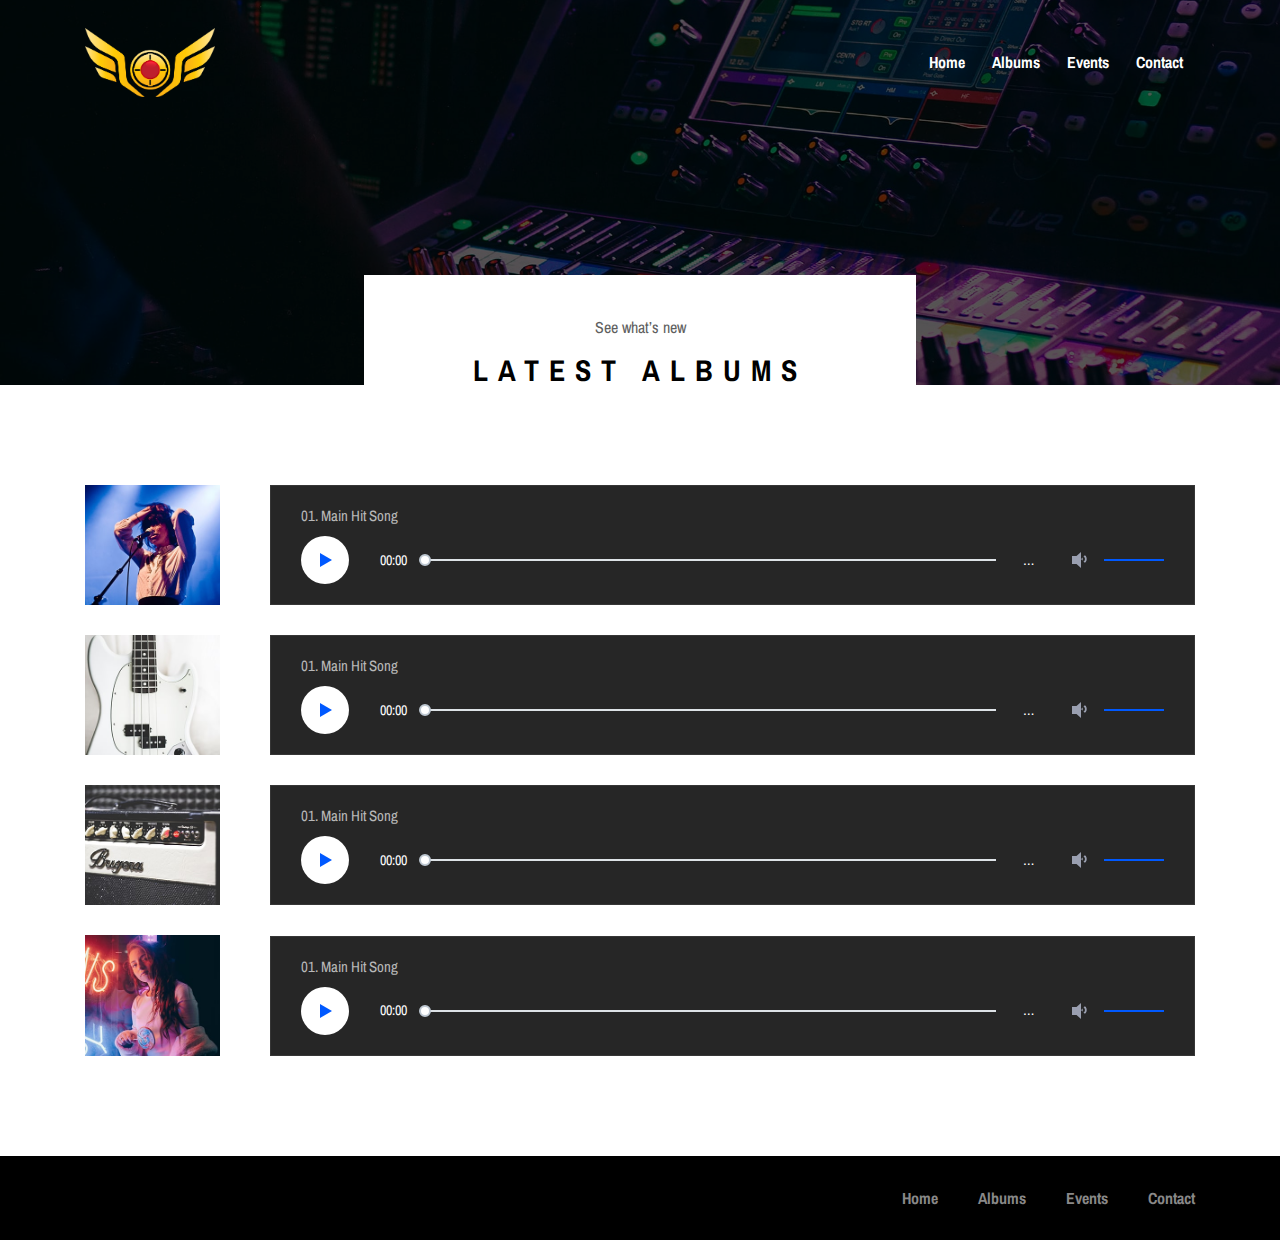
==== albums-store.html @ 9c610bf9 "First commit" ====
<!DOCTYPE html>
<html lang="en">

<head>
    <meta charset="UTF-8">
    <meta name="description" content="">
    <meta http-equiv="X-UA-Compatible" content="IE=edge">
    <meta name="viewport" content="width=device-width, initial-scale=1, shrink-to-fit=no">
    <!-- The above 4 meta tags *must* come first in the head; any other head content must come *after* these tags -->

    <!-- Title -->
    <title>The Redbuttons Productions - Albums</title>

    <!-- Favicon -->
    <link rel="icon" href="img/core-img/favicon.ico">

    <!-- Stylesheet -->
    <link rel="stylesheet" href="style.css">

</head>

<body>
    <!-- Preloader -->
    <div class="preloader d-flex align-items-center justify-content-center">
        <div class="lds-ellipsis">
            <div></div>
            <div></div>
            <div></div>
            <div></div>
        </div>
    </div>

    <!-- ##### Header Area Start ##### -->
    <header class="header-area">
        <!-- Navbar Area -->
        <div class="oneMusic-main-menu">
            <div class="classy-nav-container breakpoint-off">
                <div class="container">
                    <!-- Menu -->
                    <nav class="classy-navbar justify-content-between" id="oneMusicNav">

                        <!-- Nav brand -->
                        <a href="index.html" class="nav-brand"><img src="img/core-img/logo.png" alt=""></a>

                        <!-- Navbar Toggler -->
                        <div class="classy-navbar-toggler">
                            <span class="navbarToggler"><span></span><span></span><span></span></span>
                        </div>

                        <!-- Menu -->
                        <div class="classy-menu">

                            <!-- Close Button -->
                            <div class="classycloseIcon">
                                <div class="cross-wrap"><span class="top"></span><span class="bottom"></span></div>
                            </div>

                            <!-- Nav Start -->
                            <div class="classynav">
                                <ul>
                                    <li><a href="index.html">Home</a></li>
                                    <li><a href="albums-store.html">Albums</a></li>
                                    <!-- <li><a href="#">Pages</a>
                                        <ul class="dropdown">
                                            <li><a href="index.html">Home</a></li>
                                            <li><a href="albums-store.html">Albums</a></li>
                                            <li><a href="event.html">Events</a></li>
                                            <li><a href="blog.html">News</a></li>
                                            <li><a href="contact.html">Contact</a></li>
                                            <li><a href="elements.html">Elements</a></li>
                                            <li><a href="login.html">Login</a></li>
                                             <li><a href="#">Dropdown</a>
                                                <ul class="dropdown">
                                                    <li><a href="#">Even Dropdown</a></li>
                                                    <li><a href="#">Even Dropdown</a></li>
                                                    <li><a href="#">Even Dropdown</a></li>
                                                    <li><a href="#">Even Dropdown</a>
                                                        <ul class="dropdown">
                                                            <li><a href="#">Deeply Dropdown</a></li>
                                                            <li><a href="#">Deeply Dropdown</a></li>
                                                            <li><a href="#">Deeply Dropdown</a></li>
                                                            <li><a href="#">Deeply Dropdown</a></li>
                                                            <li><a href="#">Deeply Dropdown</a></li>
                                                        </ul>
                                                    </li>
                                                    <li><a href="#">Even Dropdown</a></li>
                                                </ul>
                                            </li> 
                                        </ul>
                                    </li> -->
                                    <li><a href="event.html">Events</a></li>
                                    <!-- <li><a href="blog.html">News</a></li> -->
                                    <li><a href="contact.html">Contact</a></li>
                                </ul>

                                <!-- Login/Register & Cart Button -->
                                <!-- <div class="login-register-cart-button d-flex align-items-center"> -->
                                <!-- Login/Register -->
                                <!-- <div class="login-register-btn mr-50">
                                        <a href="login.html" id="loginBtn">Login / Register</a>
                                    </div> -->

                                <!-- Cart Button -->
                                <!-- <div class="cart-btn">
                                        <p><span class="icon-shopping-cart"></span> <span class="quantity">1</span></p>
                                    </div> -->
                            </div>
                        </div>
                        <!-- Nav End -->

                </div>
                </nav>
            </div>
        </div>
        </div>
    </header>
    <!-- ##### Header Area End ##### -->

    <!-- ##### Breadcumb Area Start ##### -->
    <section class="breadcumb-area bg-img bg-overlay" style="background-image: url(img/bg-img/breadcumb3.jpg);">
        <div class="bradcumbContent">
            <p>See what’s new</p>
            <h2>Latest Albums</h2>
        </div>
    </section>
    <!-- ##### Breadcumb Area End ##### -->

    <!-- ##### Album Catagory Area Start ##### -->
    <!-- <section class="album-catagory section-padding-100-0">
        <div class="container">
            <div class="row">
                <div class="col-12">
                    <div class="browse-by-catagories catagory-menu d-flex flex-wrap align-items-center mb-70">
                        <a href="#" data-filter="*">Browse All</a>
                        <a href="#" data-filter=".a" class="active">A</a>
                        <a href="#" data-filter=".b">B</a>
                        <a href="#" data-filter=".c">C</a>
                        <a href="#" data-filter=".d">D</a>
                        <a href="#" data-filter=".e">E</a>
                        <a href="#" data-filter=".f">F</a>
                        <a href="#" data-filter=".g">G</a>
                        <a href="#" data-filter=".h">H</a>
                        <a href="#" data-filter=".i">I</a>
                        <a href="#" data-filter=".j">J</a>
                        <a href="#" data-filter=".k">K</a>
                        <a href="#" data-filter=".l">L</a>
                        <a href="#" data-filter=".m">M</a>
                        <a href="#" data-filter=".n">N</a>
                        <a href="#" data-filter=".o">O</a>
                        <a href="#" data-filter=".p">P</a>
                        <a href="#" data-filter=".q">Q</a>
                        <a href="#" data-filter=".r">R</a>
                        <a href="#" data-filter=".s">S</a>
                        <a href="#" data-filter=".t">T</a>
                        <a href="#" data-filter=".u">U</a>
                        <a href="#" data-filter=".v">V</a>
                        <a href="#" data-filter=".w">W</a>
                        <a href="#" data-filter=".x">X</a>
                        <a href="#" data-filter=".y">Y</a>
                        <a href="#" data-filter=".z">Z</a>
                        <a href="#" data-filter=".number">0-9</a>
                    </div>
                </div>
            </div>

            <div class="row oneMusic-albums">

                - Single Album --
                <div class="col-12 col-sm-4 col-md-3 col-lg-2 single-album-item t c p">
                    <div class="single-album">
                        <img src="img/bg-img/a1.jpg" alt="">
                        <div class="album-info">
                            <a href="#">
                                <h5>The Cure</h5>
                            </a>
                            <p>Second Song</p>
                        </div>
                    </div>
                </div>

                <-- Single Album --
                <div class="col-12 col-sm-4 col-md-3 col-lg-2 single-album-item s e q">
                    <div class="single-album">
                        <img src="img/bg-img/a2.jpg" alt="">
                        <div class="album-info">
                            <a href="#">
                                <h5>Sam Smith</h5>
                            </a>
                            <p>Underground</p>
                        </div>
                    </div>
                </div>

                <-- Single Album --
                <div class="col-12 col-sm-4 col-md-3 col-lg-2 single-album-item w f r">
                    <div class="single-album">
                        <img src="img/bg-img/a3.jpg" alt="">
                        <div class="album-info">
                            <a href="#">
                                <h5>Will I am</h5>
                            </a>
                            <p>First</p>
                        </div>
                    </div>
                </div>

                <!- Single Album --
                <div class="col-12 col-sm-4 col-md-3 col-lg-2 single-album-item t g u">
                    <div class="single-album">
                        <img src="img/bg-img/a4.jpg" alt="">
                        <div class="album-info">
                            <a href="#">
                                <h5>The Cure</h5>
                            </a>
                            <p>Second Song</p>
                        </div>
                    </div>
                </div>

                <!- Single Album --
                <div class="col-12 col-sm-4 col-md-3 col-lg-2 single-album-item d h v">
                    <div class="single-album">
                        <img src="img/bg-img/a5.jpg" alt="">
                        <div class="album-info">
                            <a href="#">
                                <h5>DJ SMITH</h5>
                            </a>
                            <p>The Album</p>
                        </div>
                    </div>
                </div>

                <!- Single Album --
                <div class="col-12 col-sm-4 col-md-3 col-lg-2 single-album-item t i x">
                    <div class="single-album">
                        <img src="img/bg-img/a6.jpg" alt="">
                        <div class="album-info">
                            <a href="#">
                                <h5>The Ustopable</h5>
                            </a>
                            <p>Unplugged</p>
                        </div>
                    </div>
                </div>

                <!- Single Album --
                <div class="col-12 col-sm-4 col-md-3 col-lg-2 single-album-item b j y">
                    <div class="single-album">
                        <img src="img/bg-img/a7.jpg" alt="">
                        <div class="album-info">
                            <a href="#">
                                <h5>Beyonce</h5>
                            </a>
                            <p>Songs</p>
                        </div>
                    </div>
                </div>

                <!- Single Album --
                <div class="col-12 col-sm-4 col-md-3 col-lg-2 single-album-item a k z">
                    <div class="single-album">
                        <img src="img/bg-img/a8.jpg" alt="">
                        <div class="album-info">
                            <a href="#">
                                <h5>Aam Smith</h5>
                            </a>
                            <p>Underground</p>
                        </div>
                    </div>
                </div>

                <-- Single Album --
                <div class="col-12 col-sm-4 col-md-3 col-lg-2 single-album-item w l number">
                    <div class="single-album">
                        <img src="img/bg-img/a9.jpg" alt="">
                        <div class="album-info">
                            <a href="#">
                                <h5>Will I am</h5>
                            </a>
                            <p>First</p>
                        </div>
                    </div>
                </div>

                <!- Single Album --
                <div class="col-12 col-sm-4 col-md-3 col-lg-2 single-album-item d m">
                    <div class="single-album">
                        <img src="img/bg-img/a10.jpg" alt="">
                        <div class="album-info">
                            <a href="#">
                                <h5>DJ SMITH</h5>
                            </a>
                            <p>The Album</p>
                        </div>
                    </div>
                </div>

                <-- Single Album --
                <div class="col-12 col-sm-4 col-md-3 col-lg-2 single-album-item t n">
                    <div class="single-album">
                        <img src="img/bg-img/a11.jpg" alt="">
                        <div class="album-info">
                            <a href="#">
                                <h5>The Ustopable</h5>
                            </a>
                            <p>Unplugged</p>
                        </div>
                    </div>
                </div>

                <- Single Album --
                <div class="col-12 col-sm-4 col-md-3 col-lg-2 single-album-item b o">
                    <div class="single-album">
                        <img src="img/bg-img/a12.jpg" alt="">
                        <div class="album-info">
                            <a href="#">
                                <h5>Beyonce</h5>
                            </a>
                            <p>Songs</p>
                        </div>
                    </div>
                </div>

            </div>
        </div>
    </section>
    ##### Album Catagory Area End ##### -->

    <!-- ##### Buy Now Area Start ##### -->
    <!-- <div class="oneMusic-buy-now-area mb-100">
        <div class="container">
            <div class="row"> -->

    <!-- Single Album Area -->
    <!-- <div class="col-12 col-sm-6 col-md-3">
                    <div class="single-album-area">
                        <div class="album-thumb">
                            <img src="img/bg-img/b1.jpg" alt="">
                            <!-- Album Price -->
    <!-- <div class="album-price">
        <p>$0.90</p>
    </div>  -->
    <!-- Play Icon -->
    <!-- <div class="play-icon">
                                <a href="#" class="video--play--btn"><span class="icon-play-button"></span></a>
                            </div>
                        </div>
                        <div class="album-info">
                            <a href="#">
                                <h5>Garage Band</h5>
                            </a>
                            <p>Radio Station</p>
                        </div>
                    </div>
                </div> -->

    <!-- Single Album Area -->
    <!-- <div class="col-12 col-sm-6 col-md-3">
                    <div class="single-album-area">
                        <div class="album-thumb">
                            <img src="img/bg-img/b2.jpg" alt="">
                        </div>
                        <div class="album-info">
                            <a href="#">
                                <h5>Noises</h5>
                            </a>
                            <p>Buble Gum</p>
                        </div>
                    </div>
                </div> -->

    <!-- Single Album Area -->
    <!-- <div class="col-12 col-sm-6 col-md-3">
                    <div class="single-album-area">
                        <div class="album-thumb">
                            <img src="img/bg-img/b3.jpg" alt="">
                        </div>
                        <div class="album-info">
                            <a href="#">
                                <h5>Jess Parker</h5>
                            </a>
                            <p>The Album</p>
                        </div>
                    </div>
                </div> -->

    <!-- Single Album Area -->
    <!-- <div class="col-12 col-sm-6 col-md-3">
                    <div class="single-album-area">
                        <div class="album-thumb">
                            <img src="img/bg-img/b4.jpg" alt="">
                        </div>
                        <div class="album-info">
                            <a href="#">
                                <h5>Noises</h5>
                            </a>
                            <p>Buble Gum</p>
                        </div>
                    </div>
                </div>

            </div>

            <div class="row">
                <div class="col-12">
                    <div class="load-more-btn text-center">
                        <a href="#" class="btn oneMusic-btn">Load More <i class="fa fa-angle-double-right"></i></a>
                    </div>
                </div>
            </div>
        </div>
    </div> -->
    <!-- ##### Buy Now Area End ##### -->

    <!-- ##### Add Area Start ##### -->
    <!-- <div class="add-area mb-100">
        <div class="container">
            <div class="row">
                <div class="col-12">
                    <div class="adds">
                        <a href="#"><img src="img/bg-img/add3.gif" alt=""></a>
                    </div>
                </div>
            </div>
        </div>
    </div> -->
    <!-- ##### Add Area End ##### -->

    <!-- ##### Song Area Start ##### -->
    <div class="one-music-songs-area mb-70">
        <div class="container">
            <div class="row">

                <!-- Single Song Area -->
                <div class="col-12 section-padding-100-0">
                    <div class="single-song-area mb-30 d-flex flex-wrap align-items-end">
                        <div class="song-thumbnail">
                            <img src="img/bg-img/s1.jpg" alt="">
                        </div>
                        <div class="song-play-area">
                            <div class="song-name">
                                <p>01. Main Hit Song</p>
                            </div>
                            <audio preload="auto" controls>
                                <source src="audio/dummy-audio.mp3">
                            </audio>
                        </div>
                    </div>
                </div>

                <!-- Single Song Area -->
                <div class="col-12">
                    <div class="single-song-area mb-30 d-flex flex-wrap align-items-end ">
                        <div class="song-thumbnail">
                            <img src="img/bg-img/s2.jpg" alt="">
                        </div>
                        <div class="song-play-area">
                            <div class="song-name">
                                <p>01. Main Hit Song</p>
                            </div>
                            <audio preload="auto" controls>
                                <source src="audio/dummy-audio.mp3">
                            </audio>
                        </div>
                    </div>
                </div>

                <!-- Single Song Area -->
                <div class="col-12">
                    <div class="single-song-area mb-30 d-flex flex-wrap align-items-end">
                        <div class="song-thumbnail">
                            <img src="img/bg-img/s3.jpg" alt="">
                        </div>
                        <div class="song-play-area">
                            <div class="song-name">
                                <p>01. Main Hit Song</p>
                            </div>
                            <audio preload="auto" controls>
                                <source src="audio/dummy-audio.mp3">
                            </audio>
                        </div>
                    </div>
                </div>

                <!-- Single Song Area -->
                <div class="col-12">
                    <div class="single-song-area mb-30 d-flex flex-wrap align-items-end">
                        <div class="song-thumbnail">
                            <img src="img/bg-img/s4.jpg" alt="">
                        </div>
                        <div class="song-play-area">
                            <div class="song-name">
                                <p>01. Main Hit Song</p>
                            </div>
                            <audio preload="auto" controls>
                                <source src="audio/dummy-audio.mp3">
                            </audio>
                        </div>
                    </div>
                </div>

            </div>
        </div>
    </div>
    <!-- ##### Song Area End ##### -->

    <!-- ##### Contact Area Start ##### -->
    <!-- <section class="contact-area section-padding-100 bg-img bg-overlay bg-fixed has-bg-img"
        style="background-image: url(img/bg-img/bg-2.jpg);">
        <div class="container">
            <div class="row">
                <div class="col-12">
                    <div class="section-heading white">
                        <p>See what’s new</p>
                        <h2>Get In Touch</h2>
                    </div>
                </div>
            </div>

            <div class="row">
                <div class="col-12">
                    <- Contact Form Area --
                    <div class="contact-form-area">
                        <form action="#" method="post">
                            <div class="row">
                                <div class="col-md-6 col-lg-4">
                                    <div class="form-group">
                                        <input type="text" class="form-control" id="name" placeholder="Name">
                                    </div>
                                </div>
                                <div class="col-md-6 col-lg-4">
                                    <div class="form-group">
                                        <input type="email" class="form-control" id="email" placeholder="E-mail">
                                    </div>
                                </div>
                                <div class="col-lg-4">
                                    <div class="form-group">
                                        <input type="text" class="form-control" id="subject" placeholder="Subject">
                                    </div>
                                </div>
                                <div class="col-12">
                                    <div class="form-group">
                                        <textarea name="message" class="form-control" id="message" cols="30" rows="10"
                                            placeholder="Message"></textarea>
                                    </div>
                                </div>
                                <div class="col-12 text-center">
                                    <button class="btn oneMusic-btn mt-30" type="submit">Send <i
                                            class="fa fa-angle-double-right"></i></button>
                                </div>
                            </div>
                        </form>
                    </div>
                </div>
            </div>
        </div>
    </section> -->
    <!-- ##### Contact Area End ##### -->

    <!-- ##### Footer Area Start ##### -->
    <footer class="footer-area">
        <div class="container">
            <div class="row d-flex flex-wrap align-items-center">
                <div class="col-12 col-md-6">
                    <!-- <a href="#"><img src="img/core-img/logo.png" alt=""></a>
                    <p class="copywrite-text"><a href="#"> -->
                    <!-- Link back to Colorlib can't be removed. Template is licensed under CC BY 3.0. -->
                    <!-- Copyright &copy;
                            <script>document.write(new Date().getFullYear());</script> All rights reserved | This
                            template is made with <i class="fa fa-heart-o" aria-hidden="true"></i> by <a
                                href="https://colorlib.com" target="_blank">Colorlib</a> -->
                    <!-- Link back to Colorlib can't be removed. Template is licensed under CC BY 3.0. -->
                    </p>
                </div>

                <div class="col-12 col-md-6">
                    <div class="footer-nav">
                        <ul>
                            <li><a href="#">Home</a></li>
                            <li><a href="#">Albums</a></li>
                            <li><a href="#">Events</a></li>
                            <!-- <li><a href="#">News</a></li> -->
                            <li><a href="#">Contact</a></li>
                        </ul>
                    </div>
                </div>
            </div>
        </div>
    </footer>
    <!-- ##### Footer Area Start ##### -->

    <!-- ##### All Javascript Script ##### -->
    <!-- jQuery-2.2.4 js -->
    <script src="js/jquery/jquery-2.2.4.min.js"></script>
    <!-- Popper js -->
    <script src="js/bootstrap/popper.min.js"></script>
    <!-- Bootstrap js -->
    <script src="js/bootstrap/bootstrap.min.js"></script>
    <!-- All Plugins js -->
    <script src="js/plugins/plugins.js"></script>
    <!-- Active js -->
    <script src="js/active.js"></script>
</body>

</html>
---- style.css ----
/* [Master Stylesheet - v1.0] */
/* :: 1.0 Import Fonts */
@import url("https://fonts.googleapis.com/css?family=Archivo+Narrow:400,400i,500,500i,600,600i,700,700i");
/* :: 2.0 Import All CSS */
@import url(css/bootstrap.min.css);
@import url(css/classy-nav.css);
@import url(css/owl.carousel.min.css);
@import url(css/animate.css);
@import url(css/magnific-popup.css);
@import url(css/font-awesome.min.css);
@import url(css/audioplayer.css);
@import url(css/one-music-icon.css);

/* :: 3.0 Base CSS */
* {
  margin: 0;
  padding: 0;
}

body {
  font-family: "Archivo Narrow", sans-serif;
  font-size: 14px;
}

h1,
h2,
h3,
h4,
h5,
h6 {
  font-family: "Archivo Narrow", sans-serif;
  color: #000000;
  line-height: 1.3;
  font-weight: 700;
}

p {
  font-family: "Archivo Narrow", sans-serif;
  color: #5f5f5f;
  font-size: 15px;
  line-height: 2;
  font-weight: 400;
}

a,
a:hover,
a:focus {
  -webkit-transition-duration: 500ms;
  transition-duration: 500ms;
  text-decoration: none;
  outline: 0 solid transparent;
  color: #000000;
  font-weight: 700;
  font-size: 16px;
  font-family: "Archivo Narrow", sans-serif;
}

ul,
ol {
  margin: 0;
}

ul li,
ol li {
  list-style: none;
}

img {
  height: auto;
  max-width: 100%;
}

/* :: 3.1.0 Spacing */
.mt-15 {
  margin-top: 15px !important;
}

.mt-30 {
  margin-top: 30px !important;
}

.mt-50 {
  margin-top: 50px !important;
}

.mt-70 {
  margin-top: 70px !important;
}

.mt-100 {
  margin-top: 100px !important;
}

.mb-15 {
  margin-bottom: 15px !important;
}

.mb-30 {
  margin-bottom: 30px !important;
}

.mb-50 {
  margin-bottom: 50px !important;
}

.mb-70 {
  margin-bottom: 70px !important;
}

.mb-100 {
  margin-bottom: 100px !important;
}

.ml-15 {
  margin-left: 15px !important;
}

.ml-30 {
  margin-left: 30px !important;
}

.ml-50 {
  margin-left: 50px !important;
}

.mr-15 {
  margin-right: 15px !important;
}

.mr-30 {
  margin-right: 30px !important;
}

.mr-50 {
  margin-right: 50px !important;
}

/* :: 3.2.0 Height */
.height-400 {
  height: 400px !important;
}

.height-500 {
  height: 500px !important;
}

.height-600 {
  height: 600px !important;
}

.height-700 {
  height: 700px !important;
}

.height-800 {
  height: 800px !important;
}

/* :: 3.3.0 Section Padding */
.section-padding-100 {
  padding-top: 100px;
  padding-bottom: 100px;
}

.section-padding-100-0 {
  padding-top: 100px;
  padding-bottom: 0;
}

.section-padding-0-100 {
  padding-top: 0;
  padding-bottom: 100px;
}

.section-padding-100-70 {
  padding-top: 100px;
  padding-bottom: 70px;
}

/* :: 3.4.0 Section Heading */
.section-heading {
  position: relative;
  z-index: 1;
  margin-bottom: 100px;
  text-align: center;
}

.section-heading p {
  color: #5f5f5f;
  font-size: 14px;
  margin-bottom: 5px;
}

.section-heading h2 {
  font-size: 18px;
  text-transform: uppercase;
  letter-spacing: 10px;
  margin-bottom: 0;
}

@media only screen and (max-width: 767px) {
  .section-heading h2 {
    letter-spacing: 5px;
  }
}

.section-heading.white h2 {
  color: #fff;
}

.section-heading.style-2 p {
  font-size: 16px;
}

.section-heading.style-2 h2 {
  font-size: 30px;
}

@media only screen and (max-width: 767px) {
  .section-heading.style-2 h2 {
    font-size: 24px;
  }
}

/* :: 3.5.0 Preloader */
.preloader {
  background-color: #ffffff;
  width: 100%;
  height: 100%;
  position: fixed;
  top: 0;
  left: 0;
  right: 0;
  z-index: 99999;
}

.preloader .lds-ellipsis {
  display: inline-block;
  position: relative;
  width: 64px;
  height: 64px;
}

.preloader .lds-ellipsis div {
  position: absolute;
  top: 27px;
  width: 11px;
  height: 11px;
  border-radius: 50%;
  background: #000000;
  animation-timing-function: cubic-bezier(0, 1, 1, 0);
}

.preloader .lds-ellipsis div:nth-child(1) {
  left: 6px;
  -webkit-animation: lds-ellipsis1 0.6s infinite;
  animation: lds-ellipsis1 0.6s infinite;
}

.preloader .lds-ellipsis div:nth-child(2) {
  left: 6px;
  -webkit-animation: lds-ellipsis2 0.6s infinite;
  animation: lds-ellipsis2 0.6s infinite;
}

.preloader .lds-ellipsis div:nth-child(3) {
  left: 26px;
  -webkit-animation: lds-ellipsis2 0.6s infinite;
  animation: lds-ellipsis2 0.6s infinite;
}

.preloader .lds-ellipsis div:nth-child(4) {
  left: 45px;
  -webkit-animation: lds-ellipsis3 0.6s infinite;
  animation: lds-ellipsis3 0.6s infinite;
}

@-webkit-keyframes lds-ellipsis1 {
  0% {
    -webkit-transform: scale(0);
    transform: scale(0);
  }

  100% {
    -webkit-transform: scale(1);
    transform: scale(1);
  }
}

@keyframes lds-ellipsis1 {
  0% {
    -webkit-transform: scale(0);
    transform: scale(0);
  }

  100% {
    -webkit-transform: scale(1);
    transform: scale(1);
  }
}

@-webkit-keyframes lds-ellipsis3 {
  0% {
    -webkit-transform: scale(1);
    transform: scale(1);
  }

  100% {
    -webkit-transform: scale(0);
    transform: scale(0);
  }
}

@keyframes lds-ellipsis3 {
  0% {
    -webkit-transform: scale(1);
    transform: scale(1);
  }

  100% {
    -webkit-transform: scale(0);
    transform: scale(0);
  }
}

@-webkit-keyframes lds-ellipsis2 {
  0% {
    -webkit-transform: translate(0, 0);
    transform: translate(0, 0);
  }

  100% {
    -webkit-transform: translate(19px, 0);
    transform: translate(19px, 0);
  }
}

@keyframes lds-ellipsis2 {
  0% {
    -webkit-transform: translate(0, 0);
    transform: translate(0, 0);
  }

  100% {
    -webkit-transform: translate(19px, 0);
    transform: translate(19px, 0);
  }
}

/* :: 3.6.0 Miscellaneous */
.bg-img {
  background-position: center center;
  background-size: cover;
  background-repeat: no-repeat;
}

.bg-white {
  background-color: #ffffff !important;
}

.bg-dark {
  background-color: #000000 !important;
}

.bg-transparent {
  background-color: transparent !important;
}

.bg-gray {
  background-color: #f5f9fa;
}

.font-bold {
  font-weight: 700;
}

.font-light {
  font-weight: 300;
}

.bg-overlay {
  position: relative;
  z-index: 2;
  background-position: center center;
  background-size: cover;
}

.bg-overlay::after {
  background-color: rgba(0, 0, 0, 0.65);
  position: absolute;
  z-index: -1;
  top: 0;
  left: 0;
  width: 100%;
  height: 100%;
  content: "";
}

.bg-fixed {
  background-attachment: fixed !important;
}

/* :: 3.7.0 ScrollUp */
#scrollUp {
  background-color: #000000;
  border-radius: 0;
  bottom: 50px;
  box-shadow: 0 2px 6px 0 rgba(0, 0, 0, 0.3);
  color: #ffffff;
  font-size: 24px;
  height: 40px;
  line-height: 40px;
  right: 50px;
  text-align: center;
  width: 40px;
  -webkit-transition-duration: 500ms;
  transition-duration: 500ms;
  box-shadow: 0 1px 5px 2px rgba(0, 0, 0, 0.15);
}

@media only screen and (max-width: 767px) {
  #scrollUp {
    right: 30px;
    bottom: 30px;
  }
}

#scrollUp:hover {
  background-color: #fff;
  color: #232323;
}

/* :: 3.8.0 oneMusic Button */
.oneMusic-btn {
  background-color: #fff;
  -webkit-transition-duration: 500ms;
  transition-duration: 500ms;
  position: relative;
  z-index: 1;
  display: inline-block;
  min-width: 212px;
  height: 49px;
  color: #000;
  border: 1px solid #000;
  border-radius: 0;
  padding: 0 30px;
  font-size: 16px;
  line-height: 47px;
  font-weight: 700;
  text-transform: capitalize;
}

.oneMusic-btn i {
  margin-left: 5px;
}

.oneMusic-btn:hover,
.oneMusic-btn:focus {
  font-size: 16px;
  font-weight: 700;
  background-color: #000000;
  color: #fff;
}

.oneMusic-btn.btn-2 {
  background-color: #000000;
  color: #fff;
}

.oneMusic-btn.btn-2:hover,
.oneMusic-btn.btn-2:focus {
  background-color: #fff;
  color: #232323;
}

/* :: 4.0 Header Area CSS */
.header-area {
  position: absolute;
  z-index: 1000;
  width: 100%;
  top: 20px;
  left: 0;
  z-index: 1000;
}

.header-area .oneMusic-main-menu {
  position: relative;
  width: 100%;
  height: 85px;
  background-color: transparent;
}

@media only screen and (max-width: 767px) {
  .header-area .oneMusic-main-menu {
    height: 70px;
  }
}

.header-area .oneMusic-main-menu .classy-nav-container {
  background-color: transparent;
}

.header-area .oneMusic-main-menu .classy-navbar {
  background-color: transparent;
  height: 85px;
  padding: 0;
}

@media only screen and (max-width: 767px) {
  .header-area .oneMusic-main-menu .classy-navbar {
    height: 70px;
  }
}

.header-area .oneMusic-main-menu .classy-navbar .classynav ul li a {
  font-weight: 700;
  text-transform: capitalize;
  color: #ffffff;
  font-size: 16px;
}

.header-area .oneMusic-main-menu .classy-navbar .classynav ul li a:hover,
.header-area .oneMusic-main-menu .classy-navbar .classynav ul li a:focus {
  color: rgba(255, 255, 255, 0.7);
}

@media only screen and (min-width: 768px) and (max-width: 991px) {
  .header-area .oneMusic-main-menu .classy-navbar .classynav ul li a {
    background-color: #000000;
    border-bottom-color: rgba(255, 255, 255, 0.1);
  }
}

@media only screen and (max-width: 767px) {
  .header-area .oneMusic-main-menu .classy-navbar .classynav ul li a {
    background-color: #000000;
    border-bottom-color: rgba(255, 255, 255, 0.1);
  }
}

.header-area .oneMusic-main-menu .classy-navbar .classynav ul li.megamenu-item>a::after,
.header-area .oneMusic-main-menu .classy-navbar .classynav ul li.has-down>a::after {
  color: #ffffff;
}

.header-area .oneMusic-main-menu .classy-navbar .classynav ul li.megamenu-item ul li>a::after,
.header-area .oneMusic-main-menu .classy-navbar .classynav ul li.has-down ul li>a::after {
  color: #232323;
}

@media only screen and (max-width: 767px) {

  .header-area .oneMusic-main-menu .classy-navbar .classynav ul li.megamenu-item ul li>a::after,
  .header-area .oneMusic-main-menu .classy-navbar .classynav ul li.has-down ul li>a::after {
    color: #ffffff;
  }
}

.header-area .oneMusic-main-menu .classy-navbar .classynav ul li ul li a {
  color: #232323;
}

.header-area .oneMusic-main-menu .classy-navbar .classynav ul li ul li a:hover,
.header-area .oneMusic-main-menu .classy-navbar .classynav ul li ul li a:focus {
  color: #888888;
}

@media only screen and (min-width: 992px) and (max-width: 1199px) {
  .header-area .oneMusic-main-menu .classy-navbar .classynav ul li ul li a {
    padding: 0 15px;
  }
}

@media only screen and (min-width: 768px) and (max-width: 991px) {
  .header-area .oneMusic-main-menu .classy-navbar .classynav ul li ul li a {
    color: #ffffff;
    padding: 0 30px;
    border-bottom-color: rgba(255, 255, 255, 0.1);
  }
}

@media only screen and (max-width: 767px) {
  .header-area .oneMusic-main-menu .classy-navbar .classynav ul li ul li a {
    color: #ffffff;
    padding: 0 30px;
    border-bottom-color: rgba(255, 255, 255, 0.1) !important;
  }
}

.header-area .oneMusic-main-menu .classy-navbar .classynav ul li .dropdown li .dropdown li .dropdown li a {
  border-bottom: 1px solid rgba(242, 244, 248, 0.7);
}

@media only screen and (min-width: 768px) and (max-width: 991px) {
  .header-area .oneMusic-main-menu .classy-navbar .classynav ul li .dropdown li .dropdown li .dropdown li a {
    border-bottom-color: rgba(255, 255, 255, 0.1) !important;
  }
}

@media only screen and (max-width: 767px) {
  .header-area .oneMusic-main-menu .classy-navbar .classynav ul li .dropdown li .dropdown li .dropdown li a {
    border-bottom-color: rgba(255, 255, 255, 0.1) !important;
  }
}

.header-area .oneMusic-main-menu .login-register-cart-button {
  position: relative;
  z-index: 1;
  margin-left: 100px;
}

@media only screen and (min-width: 768px) and (max-width: 991px) {
  .header-area .oneMusic-main-menu .login-register-cart-button {
    margin-left: 12px;
    margin-top: 15px;
  }
}

@media only screen and (max-width: 767px) {
  .header-area .oneMusic-main-menu .login-register-cart-button {
    margin-left: 12px;
    margin-top: 15px;
  }
}

.header-area .oneMusic-main-menu .login-register-cart-button .login-register-btn {
  position: relative;
  z-index: 10;
}

.header-area .oneMusic-main-menu .login-register-cart-button .login-register-btn a {
  -webkit-transition-duration: 500ms;
  transition-duration: 500ms;
  margin-bottom: 0;
  color: #fff;
  font-weight: 700;
  font-size: 16px;
  cursor: pointer;
  line-height: 1;
}

.header-area .oneMusic-main-menu .login-register-cart-button .login-register-btn a:hover,
.header-area .oneMusic-main-menu .login-register-cart-button .login-register-btn a:focus {
  color: rgba(255, 255, 255, 0.7);
}

.header-area .oneMusic-main-menu .login-register-cart-button .cart-btn {
  position: relative;
  z-index: 10;
}

.header-area .oneMusic-main-menu .login-register-cart-button .cart-btn p {
  -webkit-transition-duration: 500ms;
  transition-duration: 500ms;
  margin-bottom: 0;
  color: #fff;
  font-size: 18px;
  cursor: pointer;
  line-height: 1;
}

.header-area .oneMusic-main-menu .login-register-cart-button .cart-btn p:hover,
.header-area .oneMusic-main-menu .login-register-cart-button .cart-btn p:focus {
  color: rgba(255, 255, 255, 0.7);
}

.header-area .oneMusic-main-menu .login-register-cart-button .cart-btn p .quantity {
  width: 15px;
  height: 15px;
  border: 1px solid #fff;
  background-color: #232323;
  color: #fff;
  display: block;
  position: absolute;
  bottom: -5px;
  left: -10px;
  z-index: 10;
  font-size: 9px;
  font-weight: 400;
  border-radius: 50%;
  line-height: 13px;
  text-align: center;
}

.header-area .is-sticky .oneMusic-main-menu {
  position: fixed;
  width: 100%;
  height: 85px;
  top: 0;
  left: 0;
  z-index: 9999;
  background-color: #000000;
  box-shadow: 0 5px 50px 15px rgba(0, 0, 0, 0.2);
}

@media only screen and (max-width: 767px) {
  .header-area .is-sticky .oneMusic-main-menu {
    height: 70px;
  }
}

.classy-navbar .nav-brand {
  max-width: 130px;
}

@media only screen and (min-width: 768px) and (max-width: 991px) {
  .breakpoint-on .classy-navbar .classy-menu {
    background-color: #000000;
  }
}

@media only screen and (max-width: 767px) {
  .breakpoint-on .classy-navbar .classy-menu {
    background-color: #000000;
  }
}

@media only screen and (min-width: 768px) and (max-width: 991px) {
  .classynav ul li .megamenu .single-mega.cn-col-4 {
    padding: 0;
  }
}

@media only screen and (max-width: 767px) {
  .classynav ul li .megamenu .single-mega.cn-col-4 {
    padding: 0;
  }
}

.classycloseIcon .cross-wrap span {
  background: #ffffff;
}

/* :: 5.0 Hero Slides Area */
.hero-area,
.hero-slides {
  position: relative;
  z-index: 1;
}

.single-hero-slide {
  width: 100%;
  height: 950px;
  position: relative;
  z-index: 1;
  padding: 0 30px;
  overflow: hidden;
}

@media only screen and (min-width: 992px) and (max-width: 1199px) {
  .single-hero-slide {
    height: 700px;
  }
}

@media only screen and (min-width: 768px) and (max-width: 991px) {
  .single-hero-slide {
    height: 650px;
  }
}

@media only screen and (max-width: 767px) {
  .single-hero-slide {
    height: 500px;
  }
}

.single-hero-slide::after {
  position: absolute;
  width: 100%;
  height: 100%;
  z-index: -5;
  top: 0;
  left: 0;
  background-color: rgba(0, 0, 0, 0.35);
  content: '';
}

.single-hero-slide .slide-img {
  position: absolute;
  width: auto;
  height: auto;
  z-index: -10;
  left: 0;
  right: 0;
  top: 0;
  bottom: 0;
}

.single-hero-slide .hero-slides-content {
  display: inline-block;
  width: 100%;
}

.single-hero-slide .hero-slides-content h6 {
  font-size: 18px;
  color: #fff;
  letter-spacing: 20px;
  text-transform: uppercase;
  margin-bottom: 20px;
  display: block;
}

@media only screen and (max-width: 767px) {
  .single-hero-slide .hero-slides-content h6 {
    letter-spacing: 5px;
  }
}

.single-hero-slide .hero-slides-content h2 {
  position: relative;
  z-index: 1;
  font-size: 60px;
  color: #ffffff;
  margin-bottom: 0;
  font-weight: 400;
  display: block;
  text-transform: capitalize;
  letter-spacing: 30px;
  overflow: hidden;
}

.single-hero-slide .hero-slides-content h2 span {
  position: absolute;
  top: 0;
  width: 100%;
  height: 100%;
  left: 0;
  color: rgba(255, 255, 255, 0.15);
  -webkit-animation: textsonar 6s linear infinite;
  animation: textsonar 6s linear infinite;
}

@media only screen and (min-width: 768px) and (max-width: 991px) {
  .single-hero-slide .hero-slides-content h2 {
    letter-spacing: 15px;
    font-size: 42px;
  }
}

@media only screen and (max-width: 767px) {
  .single-hero-slide .hero-slides-content h2 {
    letter-spacing: 5px;
    font-size: 30px;
  }
}

.single-hero-slide .hero-slides-content .btn {
  border: 1px solid #fff;
  background-color: transparent;
  color: #fff;
}

.single-hero-slide .hero-slides-content .btn:hover,
.single-hero-slide .hero-slides-content .btn:focus {
  background-color: #fff;
  color: #000000;
}

@-webkit-keyframes textsonar {
  0% {
    -webkit-transform: scaleX(1);
    transform: scaleX(1);
  }

  50% {
    -webkit-transform: scaleX(1.15);
    transform: scaleX(1.15);
  }

  100% {
    -webkit-transform: scaleX(1);
    transform: scaleX(1);
  }
}

@keyframes textsonar {
  0% {
    -webkit-transform: scaleX(1);
    transform: scaleX(1);
  }

  50% {
    -webkit-transform: scaleX(1.15);
    transform: scaleX(1.15);
  }

  100% {
    -webkit-transform: scaleX(1);
    transform: scaleX(1);
  }
}

.single-hero-slide .slide-img {
  -webkit-animation: slide 12s linear infinite;
  animation: slide 12s linear infinite;
}

@-webkit-keyframes slide {
  0% {
    -webkit-transform: scale(1);
    transform: scale(1);
  }

  50% {
    -webkit-transform: scale(1.2);
    transform: scale(1.2);
  }

  100% {
    -webkit-transform: scale(1);
    transform: scale(1);
  }
}

@keyframes slide {
  0% {
    -webkit-transform: scale(1);
    transform: scale(1);
  }

  50% {
    -webkit-transform: scale(1.2);
    transform: scale(1.2);
  }

  100% {
    -webkit-transform: scale(1);
    transform: scale(1);
  }
}

/* :: 6.0 Buy Now Area CSS */
.oneMusic-buy-now-area.has-fluid {
  padding-left: 4%;
  padding-right: 4%;
  position: relative;
  z-index: 1;
}

/* :: 7.0 Events Area CSS */
.single-event-area {
  position: relative;
  z-index: 1;
  -webkit-transition-duration: 500ms;
  transition-duration: 500ms;
}

.single-event-area img {
  width: 100%;
}

.single-event-area .event-text {
  text-align: center;
  position: relative;
  z-index: 1;
  padding: 30px 15px;
  background-color: #000;
  -webkit-transition-duration: 500ms;
  transition-duration: 500ms;
}

.single-event-area .event-text h4 {
  color: #fff;
  text-transform: uppercase;
  -webkit-transition-duration: 500ms;
  transition-duration: 500ms;
}

.single-event-area .event-text .event-meta-data {
  position: relative;
  margin-bottom: 30px;
}

.single-event-area .event-text .event-meta-data a {
  -webkit-transition-duration: 500ms;
  transition-duration: 500ms;
  position: relative;
  z-index: 1;
  color: #fff;
  font-size: 15px;
  font-weight: 400;
  display: inline-block;
  padding-right: 29px;
}

.single-event-area .event-text .event-meta-data a:first-child::after {
  position: absolute;
  content: '|';
  top: 0;
  right: 12px;
  z-index: 1;
}

.single-event-area .event-text .event-meta-data a:last-child {
  padding-right: 0;
}

.single-event-area .event-text .see-more-btn {
  font-size: 11px;
  color: #fff;
  text-transform: uppercase;
  letter-spacing: 10px;
  border-bottom: 1px solid #fff;
  padding-left: 0;
  padding-right: 0;
  border-radius: 0;
}

.single-event-area .event-text .see-more-btn:hover,
.single-event-area .event-text .see-more-btn:focus {
  font-weight: 400;
}

.single-event-area:hover,
.single-event-area:focus {
  box-shadow: 0 5px 80px 0 rgba(0, 0, 0, 0.2);
}

.single-event-area:hover .event-text,
.single-event-area:focus .event-text {
  background-color: #f5f9fa;
}

.single-event-area:hover .event-text h4,
.single-event-area:hover .event-text .event-meta-data a,
.single-event-area:focus .event-text h4,
.single-event-area:focus .event-text .event-meta-data a {
  color: #000000;
}

.single-event-area:hover .event-text .see-more-btn,
.single-event-area:focus .event-text .see-more-btn {
  border-bottom-color: #000000;
  color: #000000;
}

/* :: 8.0 Newsletter Area CSS */
.newsletter-area {
  position: relative;
  z-index: 1;
  border: 1px solid #000000;
  padding: 45px;
}

.newsletter-area .newsletter-form {
  position: relative;
  z-index: 1;
}

.newsletter-area .newsletter-form input {
  width: 100%;
  height: 40px;
  font-size: 14px;
  color: #b3b3b3;
  font-style: italic;
  border: none;
  border-bottom: 1px solid #d6d6d6;
  margin-bottom: 30px;
  display: block;
}

.testimonials-area {
  position: relative;
  z-index: 1;
  padding: 45px;
}

.testimonials-area .testimonials-slide {
  position: relative;
  z-index: 1;
}

.testimonials-area .testimonials-slide .single-slide p {
  font-size: 15px;
  color: #fff;
  font-style: italic;
}

.testimonials-area .testimonials-slide .single-slide .testimonial-info {
  margin-top: 30px;
  display: block;
}

.testimonials-area .testimonials-slide .single-slide .testimonial-info .testimonial-thumb {
  width: 44px;
  height: 44px;
  border-radius: 50%;
  margin-right: 15px;
}

.testimonials-area .testimonials-slide .single-slide .testimonial-info .testimonial-thumb img {
  border-radius: 50%;
}

.testimonials-area .testimonials-slide .single-slide .testimonial-info p {
  font-style: normal;
  font-size: 15px;
  color: #fff;
  margin-bottom: 0;
}

/* :: 9.0 Album Catagory Area CSS */
.featured-artist-area {
  position: relative;
  z-index: 1;
}

.featured-artist-content {
  position: relative;
  z-index: 1;
}

@media only screen and (max-width: 767px) {
  .featured-artist-content {
    margin-top: 50px;
  }
}

.featured-artist-content p {
  color: #fff;
}

.browse-by-catagories {
  position: relative;
  z-index: 1;
}

.browse-by-catagories a {
  display: inline-block;
  background-color: #f4f4f4;
  border: 2px solid transparent;
  padding: 6px 9px;
  font-size: 15px;
  margin-right: 5px;
}

@media only screen and (min-width: 992px) and (max-width: 1199px) {
  .browse-by-catagories a {
    padding: 4px 7px;
    font-size: 14px;
    margin-right: 4px;
  }
}

@media only screen and (min-width: 768px) and (max-width: 991px) {
  .browse-by-catagories a {
    padding: 4px 7px;
    font-size: 14px;
    margin-right: 5px;
    margin-bottom: 5px;
  }
}

@media only screen and (max-width: 767px) {
  .browse-by-catagories a {
    padding: 2px 5px;
    font-size: 13px;
    margin-right: 5px;
    margin-bottom: 5px;
  }
}

.browse-by-catagories a:hover,
.browse-by-catagories a:focus,
.browse-by-catagories a.active {
  border: 2px solid #000000;
}

.browse-by-catagories a:first-child {
  border-color: transparent;
  background-color: transparent;
}

.single-album {
  position: relative;
  z-index: 1;
  -webkit-transition-duration: 500ms;
  transition-duration: 500ms;
  margin-bottom: 30px;
}

.single-album img {
  width: 100%;
}

.single-album .album-info {
  position: relative;
  z-index: 1;
  text-align: center;
  padding-top: 15px;
  padding-bottom: 15px;
}

.single-album .album-info h5 {
  font-size: 18px;
  margin-bottom: 0;
  text-transform: uppercase;
}

.single-album .album-info p {
  margin-bottom: 0;
}

.single-album:hover,
.single-album:focus {
  box-shadow: 0 5px 70px 0 rgba(0, 0, 0, 0.15);
}

.single-album-area {
  position: relative;
  z-index: 1;
  -webkit-transition-duration: 500ms;
  transition-duration: 500ms;
  margin-bottom: 30px;
}

.single-album-area .album-thumb {
  position: relative;
  z-index: 1;
}

.single-album-area .album-thumb .album-price p {
  position: absolute;
  top: 15px;
  left: 15px;
  background-color: #fff;
  margin-bottom: 0;
  line-height: 1;
  padding: 5px 15px;
  border-radius: 15px;
  z-index: 20;
}

.single-album-area .album-thumb .play-icon a {
  color: #fff;
  font-size: 50px;
  position: absolute;
  top: 50%;
  left: 50%;
  line-height: 1;
  -webkit-transform: translate(-50%, -50%);
  transform: translate(-50%, -50%);
}

.single-album-area img {
  width: 100%;
}

.single-album-area .album-info {
  display: block;
  position: relative;
  z-index: 1;
  padding-top: 15px;
  padding-bottom: 15px;
}

.single-album-area .album-info h5 {
  font-size: 18px;
  margin-bottom: 0;
  text-transform: uppercase;
}

.single-album-area .album-info p {
  margin-bottom: 0;
}

.albums-slideshow {
  position: relative;
  z-index: 1;
}

.albums-slideshow .single-album {
  -webkit-transition-duration: 500ms;
  transition-duration: 500ms;
  margin-bottom: 0;
  border: 1px solid transparent;
}

.albums-slideshow .single-album:hover,
.albums-slideshow .single-album:focus {
  border: 1px solid #000000;
  box-shadow: none;
  background-color: #f5f9fa;
}

.albums-slideshow .owl-prev,
.albums-slideshow .owl-next {
  -webkit-transition-duration: 500ms;
  transition-duration: 500ms;
  background-color: #fff;
  position: absolute;
  width: 50px;
  height: 50px;
  border: 1px solid #000000;
  top: 50%;
  left: -25px;
  margin-top: -50px;
  z-index: 50;
  text-align: center;
  line-height: 48px;
  opacity: 0;
  visibility: hidden;
}

@media only screen and (max-width: 767px) {

  .albums-slideshow .owl-prev,
  .albums-slideshow .owl-next {
    left: 0;
  }
}

.albums-slideshow .owl-prev:hover,
.albums-slideshow .owl-prev:focus,
.albums-slideshow .owl-next:hover,
.albums-slideshow .owl-next:focus {
  background-color: #000000;
  color: #fff;
}

.albums-slideshow .owl-next {
  left: auto;
  right: -25px;
}

@media only screen and (max-width: 767px) {
  .albums-slideshow .owl-next {
    right: 0;
  }
}

.albums-slideshow:hover .owl-prev,
.albums-slideshow:hover .owl-next {
  opacity: 1;
  visibility: visible;
}

/* :: 10.0 Songs Area CSS */
.single-song-area {
  position: relative;
  z-index: 1;
}

.single-song-area .song-thumbnail {
  position: relative;
  z-index: 1;
  -webkit-box-flex: 0;
  -ms-flex: 0 0 135px;
  flex: 0 0 135px;
  max-width: 135px;
  width: 135px;
  margin-right: 50px;
}

.single-song-area .song-thumbnail img {
  width: 100%;
}

@media only screen and (max-width: 767px) {
  .single-song-area .song-thumbnail {
    margin-right: 0;
    -webkit-box-flex: 0;
    -ms-flex: 0 0 100%;
    flex: 0 0 100%;
    max-width: 100%;
    width: 100%;
  }
}

.single-song-area .song-play-area {
  position: relative;
  z-index: 1;
  -webkit-box-flex: 0;
  -ms-flex: 0 0 calc(100% - 185px);
  flex: 0 0 calc(100% - 185px);
  max-width: calc(100% - 185px);
  width: calc(100% - 185px);
  background-color: #262626;
  padding: 15px 30px 20px;
}

@media only screen and (max-width: 767px) {
  .single-song-area .song-play-area {
    -webkit-box-flex: 0;
    -ms-flex: 0 0 100%;
    flex: 0 0 100%;
    max-width: 100%;
    width: 100%;
  }
}

.single-song-area .song-play-area .song-name p {
  color: #b8b8b8;
  margin-bottom: 5px;
}

.single-song-area .song-play-area .audioplayer {
  margin: 0;
  padding: 0;
  width: 100%;
  height: auto;
  align-items: center;
  border: none;
  border-radius: 0;
  background: transparent;
}

.single-song-area .song-play-area .audioplayer-playing .audioplayer-playpause,
.single-song-area .song-play-area .audioplayer:not(.audioplayer-playing) .audioplayer-playpause:hover,
.single-song-area .song-play-area .audioplayer:not(.audioplayer-playing) .audioplayer-playpause {
  background: #fff;
}

.single-song-area .song-play-area .audioplayer-time {
  font-size: 14px;
  color: #fff;
}

.song-play-area {
  position: relative;
  z-index: 1;
  width: 100%;
  background-color: #262626;
  padding: 15px 30px 20px;
  border: 1px solid #363636;
}

.song-play-area .song-name p {
  color: #b8b8b8;
  margin-bottom: 5px;
}

.song-play-area .audioplayer {
  margin: 0;
  padding: 0;
  width: 100%;
  height: auto;
  align-items: center;
  border: none;
  border-radius: 0;
  background: transparent;
}

.song-play-area .audioplayer-playing .audioplayer-playpause,
.song-play-area .audioplayer:not(.audioplayer-playing) .audioplayer-playpause:hover,
.song-play-area .audioplayer:not(.audioplayer-playing) .audioplayer-playpause {
  background: #fff;
}

.song-play-area .audioplayer-time {
  font-size: 14px;
  color: #fff;
}

/* :: 11.0 Miscellaneous Area CSS */
.weeks-top-area {
  position: relative;
  z-index: 1;
  padding: 45px 30px;
  -webkit-transition-duration: 500ms;
  transition-duration: 500ms;
  border: 1px solid transparent;
}

.weeks-top-area .single-top-item {
  position: relative;
  z-index: 1;
  margin-bottom: 21px;
}

.weeks-top-area .single-top-item:last-child {
  margin-bottom: 0;
}

.weeks-top-area .single-top-item .thumbnail {
  -webkit-box-flex: 0;
  -ms-flex: 0 0 73px;
  flex: 0 0 73px;
  max-width: 73px;
  width: 73px;
  margin-right: 20px;
}

.weeks-top-area .single-top-item .content- h6 {
  text-transform: uppercase;
  margin-bottom: 0;
}

.weeks-top-area .single-top-item .content- p {
  font-size: 14px;
  margin-bottom: 0;
}

.weeks-top-area:hover,
.weeks-top-area:focus {
  background-color: #f5f9fa;
  border-color: #d8d8d8;
}

.popular-artists-area {
  position: relative;
  z-index: 1;
  padding: 45px 30px;
  -webkit-transition-duration: 500ms;
  transition-duration: 500ms;
  border: 1px solid #d8d8d8;
  background-color: #f5f9fa;
}

.popular-artists-area .single-artists {
  position: relative;
  z-index: 1;
  margin-bottom: 17px;
}

.popular-artists-area .single-artists:last-child {
  margin-bottom: 0;
}

.popular-artists-area .single-artists .thumbnail {
  -webkit-box-flex: 0;
  -ms-flex: 0 0 63px;
  flex: 0 0 63px;
  max-width: 63px;
  width: 63px;
  margin-right: 20px;
  border-radius: 50%;
}

.popular-artists-area .single-artists .thumbnail img {
  border-radius: 50%;
}

.popular-artists-area .single-artists .content- p {
  font-size: 16px;
  margin-bottom: 0;
}

.new-hits-area {
  position: relative;
  z-index: 1;
  padding: 45px 30px;
  -webkit-transition-duration: 500ms;
  transition-duration: 500ms;
  border: 1px solid #d8d8d8;
  background-color: #f5f9fa;
}

.new-hits-area .single-new-item {
  position: relative;
  z-index: 1;
  border-bottom: 1px solid #d8d8d8;
  margin-bottom: 10px;
  padding-bottom: 10px;
}

.new-hits-area .single-new-item:last-child {
  margin-bottom: 0;
  border-bottom: none;
  padding-bottom: 0;
}

.new-hits-area .single-new-item .thumbnail {
  -webkit-box-flex: 0;
  -ms-flex: 0 0 73px;
  flex: 0 0 73px;
  max-width: 73px;
  width: 73px;
  margin-right: 20px;
}

.new-hits-area .single-new-item .content- h6 {
  text-transform: uppercase;
  margin-bottom: 0;
}

.new-hits-area .single-new-item .content- p {
  font-size: 14px;
  margin-bottom: 0;
}

.new-hits-area .single-new-item .audioplayer {
  margin: 0;
  padding: 0;
  width: auto;
  height: auto;
  border: none;
  border-radius: 0;
  background: transparent;
}

.new-hits-area .single-new-item .audioplayer-playing .audioplayer-playpause,
.new-hits-area .single-new-item .audioplayer:not(.audioplayer-playing) .audioplayer-playpause:hover,
.new-hits-area .single-new-item .audioplayer:not(.audioplayer-playing) .audioplayer-playpause {
  background: #d6d6d6;
}

.new-hits-area .single-new-item .audioplayer:not(.audioplayer-playing) .audioplayer-playpause a {
  border-left: 12px solid #fff;
}

.new-hits-area .single-new-item .audioplayer-time,
.new-hits-area .single-new-item .audioplayer-volume,
.new-hits-area .single-new-item .audioplayer-bar {
  display: none;
}

/* :: 12.0 Login Area CSS */
.login-content {
  -webkit-transition-duration: 500ms;
  transition-duration: 500ms;
  position: relative;
  z-index: 1;
  background-color: #f5f9fa;
  border: 1px solid #d8d8d8;
  padding: 50px 100px;
  box-shadow: 0 2px 70px 0 rgba(0, 0, 0, 0.15);
  text-align: center;
}

@media only screen and (max-width: 767px) {
  .login-content {
    padding: 50px 30px;
  }
}

.login-content h3 {
  margin-bottom: 30px;
}

.login-content .form-group {
  text-align: left;
}

.login-content .form-control {
  width: 100%;
  height: 50px;
  border: 1px solid #000000;
  font-size: 12px;
  font-style: italic;
  padding: 0 20px;
  border-radius: 0;
}

.login-content .form-control:focus {
  box-shadow: none;
}

/* :: 13.0 Services Area CSS */
.single-service-area .icon {
  -webkit-box-flex: 0;
  -ms-flex: 0 0 78px;
  flex: 0 0 78px;
  max-width: 78px;
  width: 78px;
  position: relative;
  z-index: 1;
  width: 78px;
  height: 78px;
  border: 1px solid #000000;
  text-align: center;
}

.single-service-area .icon span {
  line-height: 76px;
  font-size: 40px;
}

.single-service-area .text {
  position: relative;
  z-index: 1;
  -webkit-box-flex: 0;
  -ms-flex: 0 0 calc(100% - 78px);
  flex: 0 0 calc(100% - 78px);
  max-width: calc(100% - 78px);
  width: calc(100% - 78px);
  padding-left: 30px;
}

/* :: 14.0 Footer Area CSS */
.footer-area {
  position: relative;
  z-index: 1;
  background-color: #000000;
  padding: 30px 0;
}

@media only screen and (max-width: 767px) {
  .footer-area {
    text-align: center;
  }
}

.footer-area .copywrite-text {
  font-size: 12px;
  margin-bottom: 0;
  color: rgba(166, 165, 165, 0.54);
}

.footer-area .copywrite-text a {
  color: rgba(166, 165, 165, 0.54);
  font-size: 12px;
}

.footer-area .copywrite-text a:hover,
.footer-area .copywrite-text a:focus {
  color: #fff;
}

.footer-area .footer-nav ul {
  display: -webkit-box;
  display: -ms-flexbox;
  display: flex;
  -webkit-box-align: center;
  -ms-flex-align: center;
  -ms-grid-row-align: center;
  align-items: center;
  -webkit-box-pack: end;
  -ms-flex-pack: end;
  justify-content: flex-end;
}

@media only screen and (max-width: 767px) {
  .footer-area .footer-nav ul {
    -webkit-box-pack: center;
    -ms-flex-pack: center;
    justify-content: center;
    margin-top: 30px;
  }
}

.footer-area .footer-nav li a {
  color: #898888;
  font-size: 16px;
  padding: 0 20px;
}

@media only screen and (min-width: 768px) and (max-width: 991px) {
  .footer-area .footer-nav li a {
    padding: 0 10px;
    font-size: 14px;
  }
}

@media only screen and (max-width: 767px) {
  .footer-area .footer-nav li a {
    padding: 0 10px;
    font-size: 14px;
  }
}

.footer-area .footer-nav li a:hover,
.footer-area .footer-nav li a:focus {
  color: #fff;
}

.footer-area .footer-nav li:last-child a {
  padding-right: 0;
}

/* :: 15.0 Breadcumb Area CSS */
.breadcumb-area {
  position: relative;
  z-index: 10;
  width: 100%;
  height: 385px;
}

@media only screen and (max-width: 767px) {
  .breadcumb-area {
    height: 270px;
  }
}

.breadcumb-area .bradcumbContent {
  position: absolute;
  background-color: #fff;
  width: 552px;
  bottom: 0;
  left: 50%;
  z-index: 100;
  text-align: center;
  padding-top: 40px;
  -webkit-transform: translateX(-50%);
  transform: translateX(-50%);
}

@media only screen and (max-width: 767px) {
  .breadcumb-area .bradcumbContent {
    width: calc(100% - 60px);
    padding-top: 30px;
  }
}

.breadcumb-area .bradcumbContent p {
  line-height: 1.5;
  font-size: 16px;
  color: #5f5f5f;
}

.breadcumb-area .bradcumbContent h2 {
  font-size: 30px;
  letter-spacing: 10px;
  text-transform: uppercase;
  line-height: 1;
  margin-bottom: 0;
}

@media only screen and (max-width: 767px) {
  .breadcumb-area .bradcumbContent h2 {
    font-size: 18px;
    letter-spacing: 5px;
  }
}

/* :: 16.0 Blog Area CSS */
.single-blog-post {
  position: relative;
  z-index: 1;
}

.single-blog-post .blog-post-thumb {
  position: relative;
  z-index: 1;
}

.single-blog-post .blog-post-thumb .post-date {
  width: 76px;
  height: 106px;
  border: 1px solid #000000;
  text-align: center;
  background-color: #fff;
  position: absolute;
  z-index: 10;
  top: -30px;
  left: 30px;
  padding: 17px 0;
}

.single-blog-post .blog-post-thumb .post-date span {
  display: block;
  font-size: 14px;
  font-weight: 700;
  line-height: 1.3;
}

.single-blog-post .blog-post-thumb .post-date span:first-child {
  font-size: 36px;
}

.single-blog-post .blog-content {
  background-color: #f5f9fa;
  padding: 45px 40px;
  border: 1px solid #d8d8d8;
}

@media only screen and (max-width: 767px) {
  .single-blog-post .blog-content {
    padding: 30px 20px;
  }
}

.single-blog-post .blog-content .post-title {
  font-size: 24px;
  display: block;
}

@media only screen and (max-width: 767px) {
  .single-blog-post .blog-content .post-title {
    font-size: 20px;
  }
}

.single-blog-post .blog-content .post-title:hover,
.single-blog-post .blog-content .post-title:focus {
  color: #232323;
}

.single-blog-post .blog-content .post-meta {
  position: relative;
  z-index: 1;
  margin-bottom: 10px;
}

.single-blog-post .blog-content .post-meta p {
  color: #8d8d8d;
  font-size: 13px;
  padding-right: 25px;
  position: relative;
  z-index: 1;
}

.single-blog-post .blog-content .post-meta p::after {
  content: '|';
  position: absolute;
  right: 12px;
  top: 0;
  z-index: 5;
}

.single-blog-post .blog-content .post-meta p:last-child::after {
  display: none;
}

.single-blog-post .blog-content .post-meta p a {
  color: #8d8d8d;
  font-size: 13px;
  margin-bottom: 0;
  font-weight: 400;
}

.single-blog-post .blog-content .post-meta p a:hover,
.single-blog-post .blog-content .post-meta p a:focus {
  color: #000000;
}

.single-blog-post .blog-content p {
  margin-bottom: 0;
}

.oneMusic-pagination-area .pagination .page-item .page-link {
  background-color: transparent;
  display: block;
  padding: 0;
  border: 1px solid transparent;
  color: #5f5f5f;
  font-size: 15px;
  font-weight: 400;
  width: 34px;
  height: 34px;
  line-height: 32px;
  text-align: center;
  margin-right: 10px;
}

.oneMusic-pagination-area .pagination .page-item .page-link:hover,
.oneMusic-pagination-area .pagination .page-item .page-link:focus {
  color: #000000;
  border: 1px solid #000000;
}

.oneMusic-pagination-area .pagination .page-item:first-child .page-link {
  margin-left: 0;
  border-top-left-radius: 0;
  border-bottom-left-radius: 0;
}

.oneMusic-pagination-area .pagination .page-item:last-child .page-link {
  border-top-right-radius: 0;
  border-bottom-right-radius: 0;
}

.oneMusic-pagination-area .pagination .page-item.active .page-link {
  color: #000000;
  border: 1px solid #000000;
}

.blog-sidebar-area {
  position: relative;
  z-index: 1;
}

@media only screen and (max-width: 767px) {
  .blog-sidebar-area {
    margin-top: 100px;
  }
}

.single-widget-area {
  position: relative;
  z-index: 1;
  background-color: #f5f9fa;
  border: 1px solid #d8d8d8;
}

.single-widget-area img {
  width: 100%;
}

.single-widget-area .widget-title {
  padding: 25px 45px;
  border-bottom: 1px solid #d8d8d8;
}

@media only screen and (min-width: 992px) and (max-width: 1199px) {
  .single-widget-area .widget-title {
    padding: 20px 30px;
  }
}

.single-widget-area .widget-title h5 {
  margin-bottom: 0;
  line-height: 1;
}

.single-widget-area .widget-content {
  padding: 25px 45px;
}

@media only screen and (min-width: 992px) and (max-width: 1199px) {
  .single-widget-area .widget-content {
    padding: 20px 30px;
  }
}

.single-widget-area .widget-content ul li {
  margin-bottom: 10px;
}

.single-widget-area .widget-content ul li a {
  color: #5f5f5f;
  font-size: 15px;
  font-weight: 400;
}

.single-widget-area .widget-content ul li a:hover,
.single-widget-area .widget-content ul li a:focus {
  color: #000000;
}

.single-widget-area .widget-content ul li:last-child {
  margin-bottom: 0;
}

.single-widget-area .widget-content .tags {
  display: -webkit-box;
  display: -ms-flexbox;
  display: flex;
  -ms-flex-wrap: wrap;
  flex-wrap: wrap;
}

.single-widget-area .widget-content .tags li {
  margin-bottom: 0;
}

.single-widget-area .widget-content .tags li a {
  display: block;
  line-height: 28px;
  font-size: 15px;
  color: #5f5f5f;
  height: 30px;
  background-color: #fff;
  padding: 0 15px;
  border: 1px solid #000000;
  margin: 3px;
}

@media only screen and (min-width: 992px) and (max-width: 1199px) {
  .single-widget-area .widget-content .tags li a {
    padding: 0 10px;
  }
}

/* :: 17.0 Skills Area CSS */
.single-skils-area {
  position: relative;
  z-index: 1;
  text-align: center;
}

.single-skils-area .circle {
  position: relative;
  z-index: 10;
  margin-bottom: 15px;
}

.single-skils-area .skills-text {
  position: absolute;
  top: 50%;
  left: 50%;
  text-align: center;
  -webkit-transform: translate(-50%, -50%);
  transform: translate(-50%, -50%);
}

.single-skils-area .skills-text span {
  font-size: 24px;
  color: #232323;
  font-weight: 500;
}

.single-skils-area .skills-text p {
  font-size: 15px;
  color: #5f5f5f;
  line-height: 1;
}

/* :: 18.0 Contact Area CSS */
.contact-content {
  position: relative;
  z-index: 2;
}

.contact-content .contact-social-info a {
  display: inline-block;
  margin-right: 20px;
  font-size: 14px;
  color: #000000;
}

.contact-content .contact-social-info a:hover,
.contact-content .contact-social-info a:focus {
  color: #232323;
}

.contact-content .single-contact-info {
  position: relative;
  margin-bottom: 20px;
}

.contact-content .single-contact-info:last-child {
  margin-bottom: 0;
}

.contact-content .single-contact-info p {
  font-size: 15px;
  margin-bottom: 0;
}

.contact-content .single-contact-info .icon {
  -webkit-box-flex: 0;
  -ms-flex: 0 0 35px;
  flex: 0 0 35px;
  max-width: 35px;
  width: 35px;
  height: 35px;
  border: 1px solid #000;
  text-align: center;
}

.contact-content .single-contact-info .icon span {
  font-size: 20px;
  line-height: 33px;
}

.contact-form-area .form-control {
  position: relative;
  z-index: 2;
  height: 45px;
  width: 100%;
  background-color: transparent;
  font-size: 14px;
  margin-bottom: 15px;
  border: none;
  border-radius: 0;
  padding: 15px 0;
  font-style: italic;
  color: #b3b3b3;
  border-bottom: 1px solid #000000;
  -webkit-transition-duration: 500ms;
  transition-duration: 500ms;
}

.contact-form-area .form-control:focus {
  box-shadow: none;
  border-bottom: 1px solid #000000;
}

.contact-form-area textarea.form-control {
  height: 160px;
}

.has-bg-img {
  position: relative;
  z-index: 1;
}

.has-bg-img .contact-form-area .form-control {
  color: #fff;
  border-bottom: 1px solid #fff;
}

.has-bg-img .contact-form-area .form-control:focus {
  border-bottom: 1px solid #fff;
}

.has-bg-img .oneMusic-btn {
  background-color: transparent;
  border-color: #fff;
  color: #fff;
}

.has-bg-img .oneMusic-btn:hover,
.has-bg-img .oneMusic-btn:focus {
  background-color: #fff;
  color: #000000;
}

.map-area {
  position: relative;
  z-index: 2;
}

.map-area iframe {
  width: 100%;
  height: 385px;
  border: none;
  margin-bottom: 0;
}

@media only screen and (max-width: 767px) {
  .map-area iframe {
    height: 300px;
  }
}

/* :: 19.0 Elements Area CSS */
.elements-title {
  position: relative;
  z-index: 1;
}

.elements-title h2 {
  font-size: 24px;
}

/* :: 20.1.0 Single Cool Facts CSS */
.single-cool-fact {
  position: relative;
  z-index: 1;
}

.single-cool-fact .scf-text h2 {
  font-size: 48px;
  margin-bottom: 0;
  color: #232323;
}

@media only screen and (min-width: 992px) and (max-width: 1199px) {
  .single-cool-fact .scf-text h2 {
    font-size: 48px;
  }
}

@media only screen and (min-width: 768px) and (max-width: 991px) {
  .single-cool-fact .scf-text h2 {
    font-size: 36px;
  }
}

@media only screen and (max-width: 767px) {
  .single-cool-fact .scf-text h2 {
    font-size: 30px;
  }
}

.single-cool-fact .scf-text p {
  font-size: 15px;
  margin-bottom: 0;
  color: #5f5f5f;
  line-height: 1;
}

/* :: 20.2.0 Accordians Area CSS */
.single-accordion.panel {
  background-color: #ffffff;
  border: 0 solid transparent;
  border-radius: 4px;
  box-shadow: 0 0 0 transparent;
  margin-bottom: 15px;
}

.single-accordion:last-of-type {
  margin-bottom: 0;
}

.single-accordion h6 {
  margin-bottom: 0;
}

.single-accordion h6 a {
  background-color: #000000;
  border-radius: 0;
  color: #ffffff;
  display: block;
  margin: 0;
  padding: 20px 70px 20px 30px;
  position: relative;
  font-size: 14px;
  text-transform: capitalize;
  border: 1px solid #000000;
}

.single-accordion h6 a span {
  background: transparent;
  -webkit-transition-duration: 500ms;
  transition-duration: 500ms;
  font-size: 10px;
  position: absolute;
  right: 0;
  text-align: center;
  top: 0;
  width: 58px;
  height: 100%;
  color: #ffffff;
  line-height: 58px;
}

.single-accordion h6 a span.accor-open {
  opacity: 0;
}

.single-accordion h6 a.collapsed {
  -webkit-transition-duration: 500ms;
  transition-duration: 500ms;
  background-color: transparent;
  color: #232323;
}

.single-accordion h6 a.collapsed span {
  color: #000000;
}

.single-accordion h6 a.collapsed span.accor-close {
  opacity: 0;
}

.single-accordion h6 a.collapsed span.accor-open {
  opacity: 1;
}

.single-accordion .accordion-content {
  border-top: 0 solid transparent;
  box-shadow: none;
}

.single-accordion .accordion-content p {
  padding: 20px 15px 5px;
  margin-bottom: 0;
}

/* :: 20.3.0 Tabs Area CSS */
.oneMusic-tabs-content {
  position: relative;
  z-index: 1;
}

.oneMusic-tabs-content .nav-tabs {
  border-bottom: none;
  margin-bottom: 15px;
}

.oneMusic-tabs-content .nav-tabs .nav-link {
  background-color: transparent;
  border: 1px solid #000000;
  padding: 0 30px;
  height: 58px;
  line-height: 58px;
  color: #232323;
  margin: 0 2px;
  border-radius: 0;
}

@media only screen and (min-width: 992px) and (max-width: 1199px) {
  .oneMusic-tabs-content .nav-tabs .nav-link {
    padding: 0 15px;
  }
}

@media only screen and (max-width: 767px) {
  .oneMusic-tabs-content .nav-tabs .nav-link {
    padding: 0 15px;
    font-size: 12px;
    margin-bottom: 5px;
  }
}

@media only screen and (min-width: 480px) and (max-width: 767px) {
  .oneMusic-tabs-content .nav-tabs .nav-link {
    padding: 0 15px;
  }
}

.oneMusic-tabs-content .nav-tabs .nav-link.active {
  background-color: #000000;
  color: #ffffff;
}

.oneMusic-tabs-content .oneMusic-tab-text {
  position: relative;
  z-index: 1;
  padding-top: 10px;
}

.oneMusic-tabs-content .oneMusic-tab-text p {
  margin-bottom: 0;
}

.oneMusic-tabs-content .tab-content h6 {
  font-size: 18px;
}

.single-web-icon {
  position: relative;
  z-index: 1;
  background-color: #f5f9fa;
  text-align: center;
  padding: 30px 10px;
  border: 1px solid #b8b8b8;
  -webkit-transition-duration: 500ms;
  transition-duration: 500ms;
}

.single-web-icon i {
  display: block;
  font-size: 50px;
  margin-bottom: 15px;
}

.single-web-icon span {
  font-size: 16px;
}

.single-web-icon:hover {
  box-shadow: 0 2px 50px 0 rgba(0, 0, 0, 0.15);
}

/* ====== The End ====== */

/*# sourceMappingURL=style.css.map */
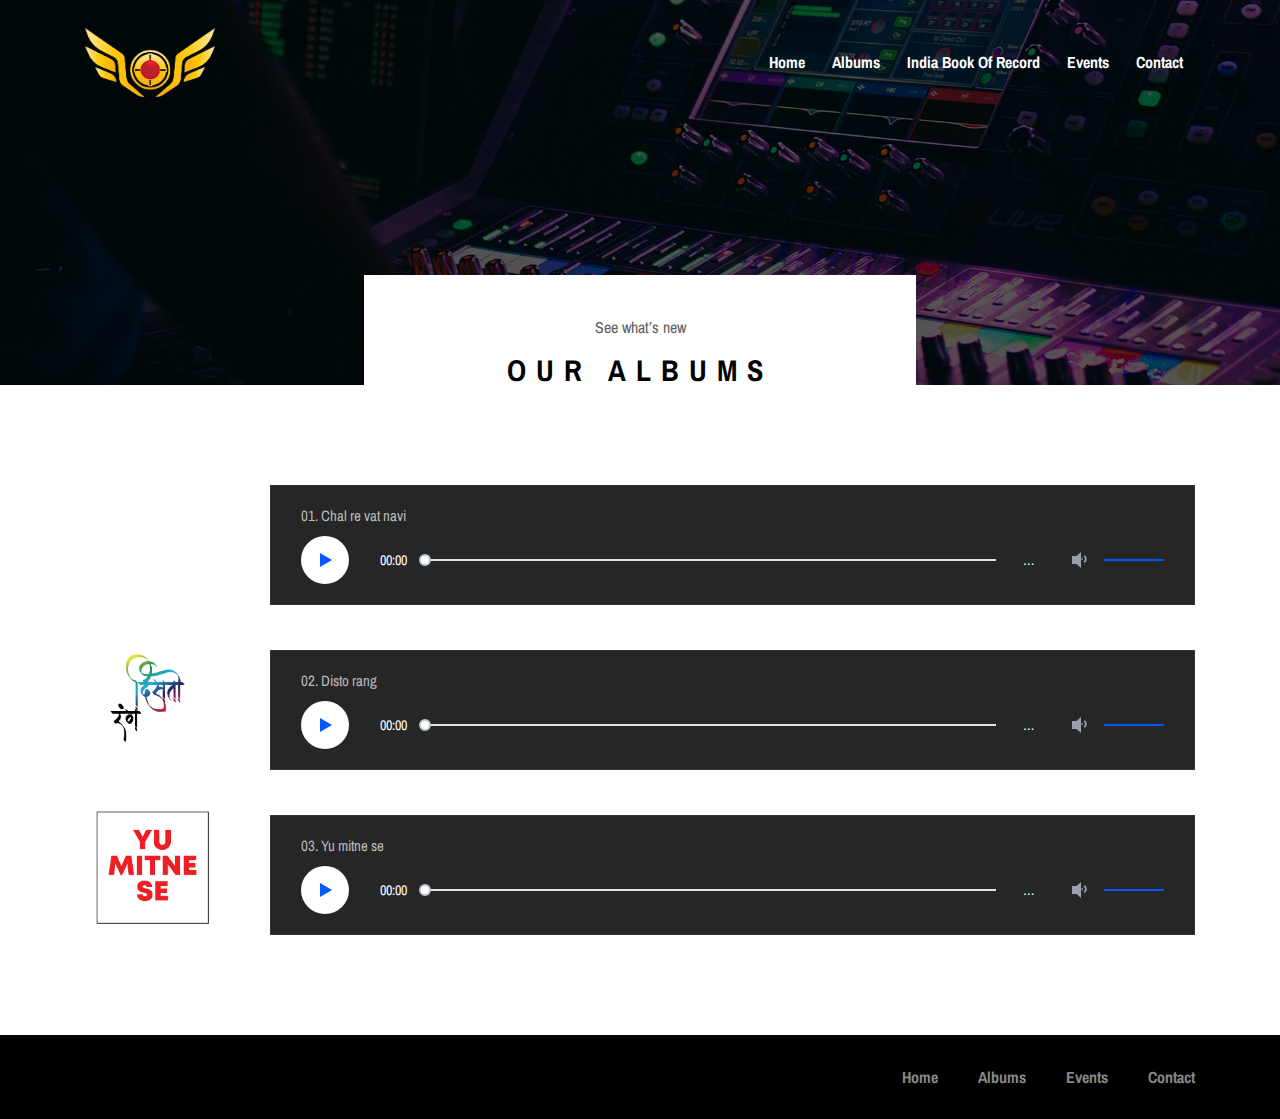
==== commit 753d2f78: "album-store chnanges" ====
--- a/albums-store.html
+++ b/albums-store.html
@@ -60,6 +60,7 @@
                                 <ul>
                                     <li><a href="index.html">Home</a></li>
                                     <li><a href="albums-store.html">Albums</a></li>
+                                    <li><a href="ibr.html">India Book of Record</a></li>
                                     <!-- <li><a href="#">Pages</a>
                                         <ul class="dropdown">
                                             <li><a href="index.html">Home</a></li>
@@ -120,7 +121,7 @@
     <section class="breadcumb-area bg-img bg-overlay" style="background-image: url(img/bg-img/breadcumb3.jpg);">
         <div class="bradcumbContent">
             <p>See what’s new</p>
-            <h2>Latest Albums</h2>
+            <h2>Our Albums</h2>
         </div>
     </section>
     <!-- ##### Breadcumb Area End ##### -->
@@ -336,7 +337,7 @@
                     <div class="single-album-area">
                         <div class="album-thumb">
                             <img src="img/bg-img/b1.jpg" alt="">
-                            <!-- Album Price -->
+                            <-- Album Price -->
     <!-- <div class="album-price">
         <p>$0.90</p>
     </div>  -->
@@ -435,14 +436,14 @@
                 <div class="col-12 section-padding-100-0">
                     <div class="single-song-area mb-30 d-flex flex-wrap align-items-end">
                         <div class="song-thumbnail">
-                            <img src="img/bg-img/s1.jpg" alt="">
+                            <img src="img/bg-img/song1.png" alt="">
                         </div>
                         <div class="song-play-area">
                             <div class="song-name">
-                                <p>01. Main Hit Song</p>
+                                <p>01. Chal re vat navi</p>
                             </div>
                             <audio preload="auto" controls>
-                                <source src="audio/dummy-audio.mp3">
+                                <source src="audio/Chal Re Vaat Navi (2).wav">
                             </audio>
                         </div>
                     </div>
@@ -452,14 +453,14 @@
                 <div class="col-12">
                     <div class="single-song-area mb-30 d-flex flex-wrap align-items-end ">
                         <div class="song-thumbnail">
-                            <img src="img/bg-img/s2.jpg" alt="">
+                            <img src="img/bg-img/disto_rang.png" alt="">
                         </div>
                         <div class="song-play-area">
                             <div class="song-name">
-                                <p>01. Main Hit Song</p>
+                                <p>02. Disto rang</p>
                             </div>
                             <audio preload="auto" controls>
-                                <source src="audio/dummy-audio.mp3">
+                                <source src="audio/disto rang final_1.mp3">
                             </audio>
                         </div>
                     </div>
@@ -469,7 +470,24 @@
                 <div class="col-12">
                     <div class="single-song-area mb-30 d-flex flex-wrap align-items-end">
                         <div class="song-thumbnail">
-                            <img src="img/bg-img/s3.jpg" alt="">
+                            <img src="img/bg-img/yu_mitne_se.png" alt="">
+                        </div>
+                        <div class="song-play-area">
+                            <div class="song-name">
+                                <p>03. Yu mitne se</p>
+                            </div>
+                            <audio preload="auto" controls>
+                                <source src="audio/Balochistaan.mp3">
+                            </audio>
+                        </div>
+                    </div>
+                </div>
+
+                <!-- Single Song Area -->
+                <!-- <div class="col-12">
+                    <div class="single-song-area mb-30 d-flex flex-wrap align-items-end">
+                        <div class="song-thumbnail">
+                            <img src="img/bg-img/s4.jpg" alt="">
                         </div>
                         <div class="song-play-area">
                             <div class="song-name">
@@ -480,24 +498,7 @@
                             </audio>
                         </div>
                     </div>
-                </div>
-
-                <!-- Single Song Area -->
-                <div class="col-12">
-                    <div class="single-song-area mb-30 d-flex flex-wrap align-items-end">
-                        <div class="song-thumbnail">
-                            <img src="img/bg-img/s4.jpg" alt="">
-                        </div>
-                        <div class="song-play-area">
-                            <div class="song-name">
-                                <p>01. Main Hit Song</p>
-                            </div>
-                            <audio preload="auto" controls>
-                                <source src="audio/dummy-audio.mp3">
-                            </audio>
-                        </div>
-                    </div>
-                </div>
+                </div> -->
 
             </div>
         </div>
@@ -602,4 +603,4 @@
     <script src="js/active.js"></script>
 </body>
 
-</html>+</html>
--- a/style.css
+++ b/style.css
@@ -181,7 +181,6 @@
 .section-heading {
   position: relative;
   z-index: 1;
-  margin-bottom: 100px;
   text-align: center;
 }
 
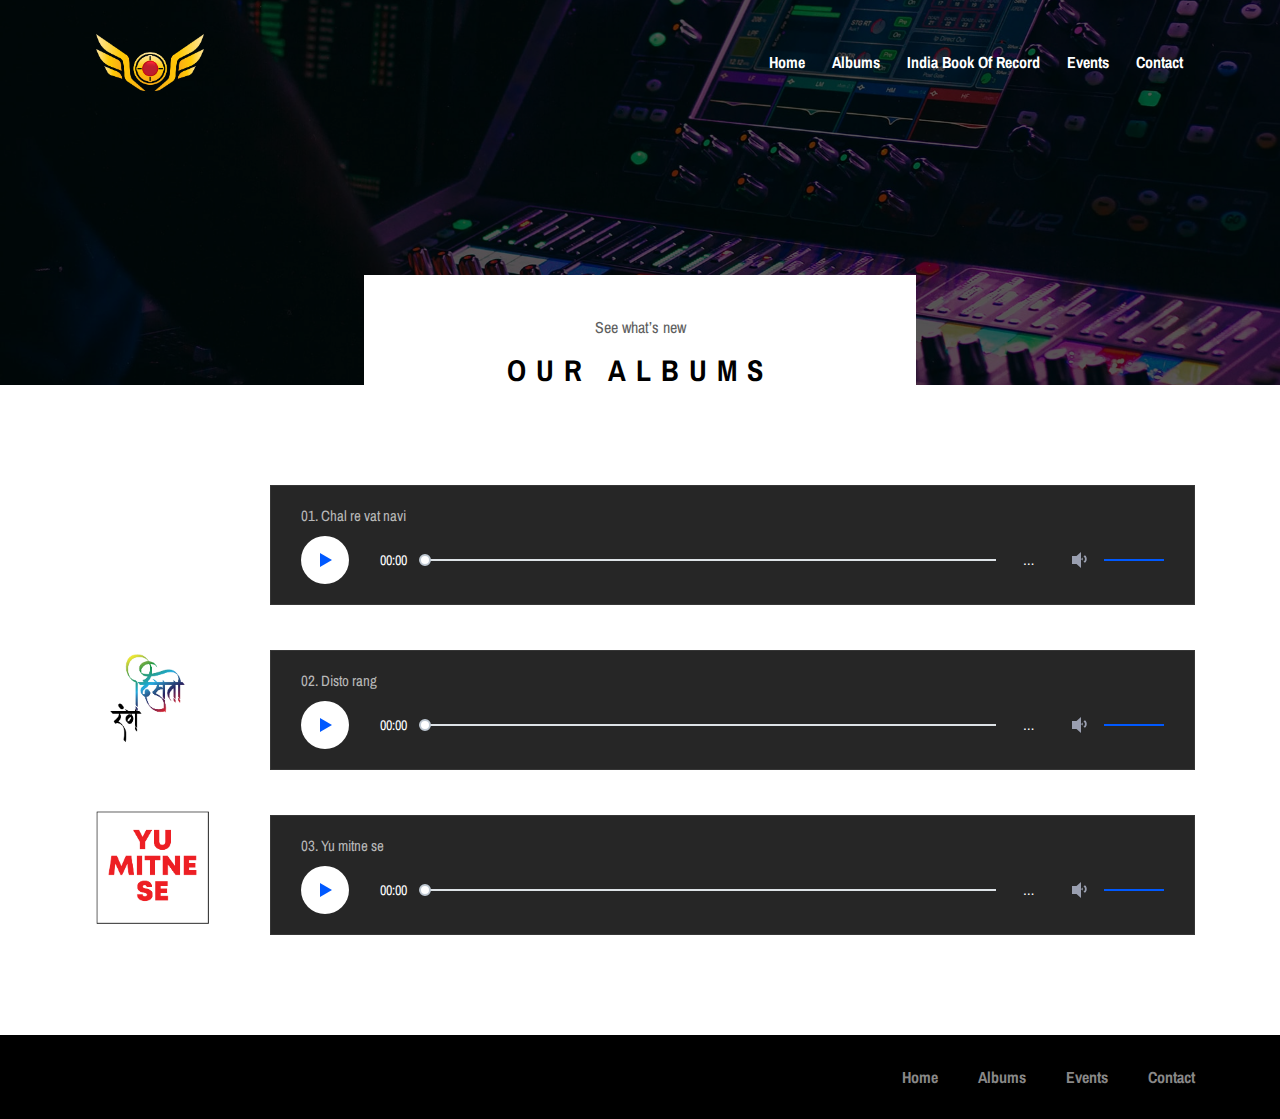
==== commit 42ea557f: "major changes for trb event" ====
--- a/albums-store.html
+++ b/albums-store.html
@@ -603,4 +603,4 @@
     <script src="js/active.js"></script>
 </body>
 
-</html>
+</html>--- a/style.css
+++ b/style.css
@@ -182,6 +182,7 @@
   position: relative;
   z-index: 1;
   text-align: center;
+  padding-top: 0rem;
 }
 
 .section-heading p {
@@ -700,6 +701,7 @@
 
 .classy-navbar .nav-brand {
   max-width: 130px;
+  padding: 0.7rem;
 }
 
 @media only screen and (min-width: 768px) and (max-width: 991px) {
@@ -1177,6 +1179,7 @@
   -webkit-transition-duration: 500ms;
   transition-duration: 500ms;
   margin-bottom: 30px;
+  padding: 0.7rem;
 }
 
 .single-album img {
@@ -1267,6 +1270,8 @@
 .albums-slideshow {
   position: relative;
   z-index: 1;
+  padding-top: 3rem;
+  padding-bottom: 3rem;
 }
 
 .albums-slideshow .single-album {
@@ -1280,7 +1285,7 @@
 .albums-slideshow .single-album:focus {
   border: 1px solid #000000;
   box-shadow: none;
-  background-color: #f5f9fa;
+  background-color: #fffafa;
 }
 
 .albums-slideshow .owl-prev,
